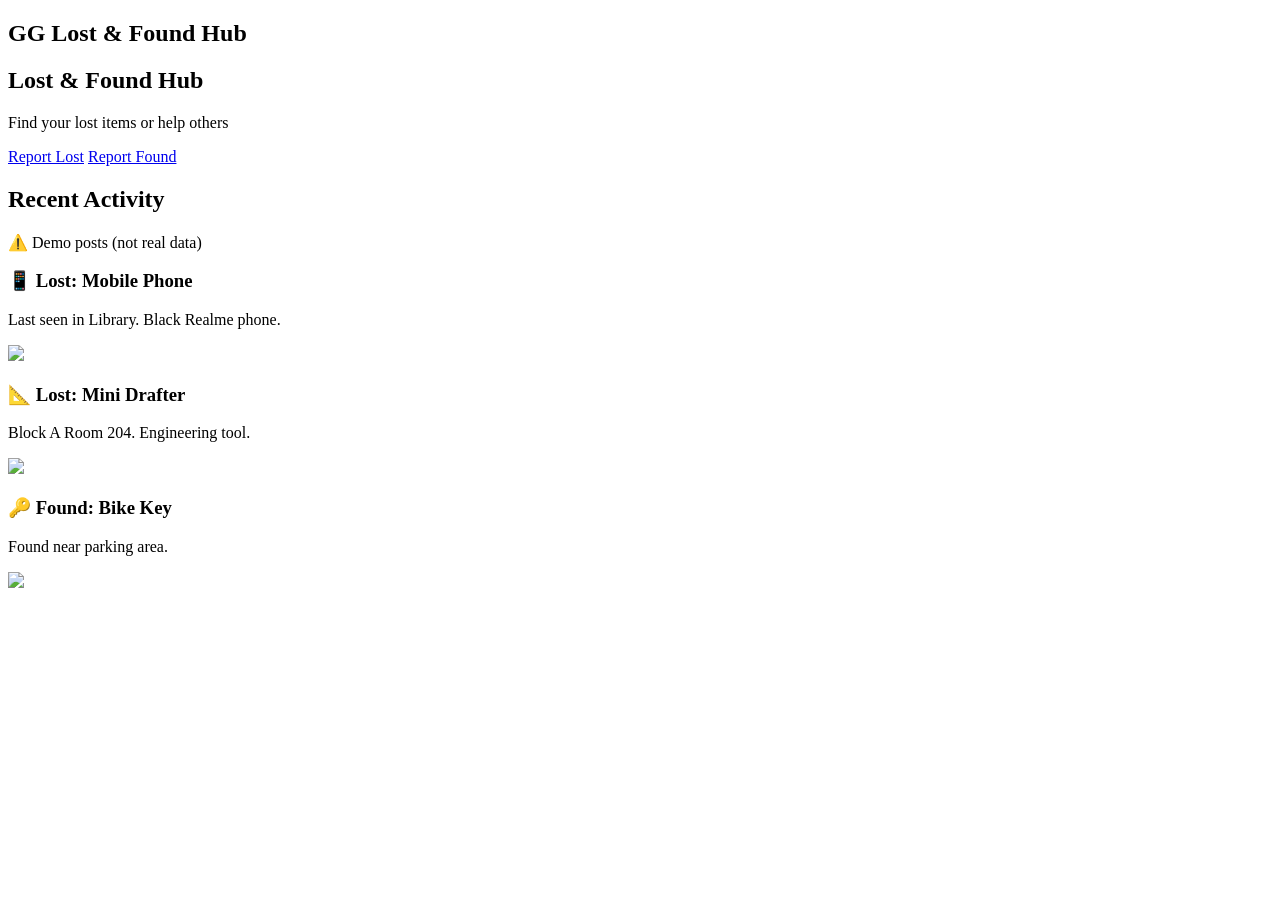
==== index.html @ 10cbdb16 "Add initial HTML structure for Lost & Found Hub" ====
<!DOCTYPE html>
<html lang="en">
<head>
<meta charset="UTF-8">
<meta name="viewport" content="width=device-width, initial-scale=1.0">
<title>GG Lost & Found Hub</title>

<link rel="stylesheet" href="css/style.css">
</head>

<body>

<header class="header">
  <h2>GG Lost & Found Hub</h2>
</header>

<section class="hero">
  <h1>Lost & Found Hub</h1>
  <p>Find your lost items or help others</p>

  <div class="hero-buttons">
    <a href="lost.html" class="btn lost">Report Lost</a>
    <a href="found.html" class="btn found">Report Found</a>
  </div>
</section>

<section class="activity-section">
  <h2>Recent Activity</h2>
  <p class="demo-note">⚠️ Demo posts (not real data)</p>

  <div class="cards-grid">

    <div class="card">
      <h3>📱 Lost: Mobile Phone</h3>
      <p>Last seen in Library. Black Realme phone.</p>
      <img src="images/dumyimage1.jpg" class="card-img">
    </div>

    <div class="card">
      <h3>📐 Lost: Mini Drafter</h3>
      <p>Block A Room 204. Engineering tool.</p>
      <img src="images/dumyimage2.jpg" class="card-img">
    </div>

    <div class="card">
      <h3>🔑 Found: Bike Key</h3>
      <p>Found near parking area.</p>
      <img src="images/dumyimage3.jpg" class="card-img">
    </div>

  </div>
</section>

<script src="js/script.js"></script>
</body>
</html>
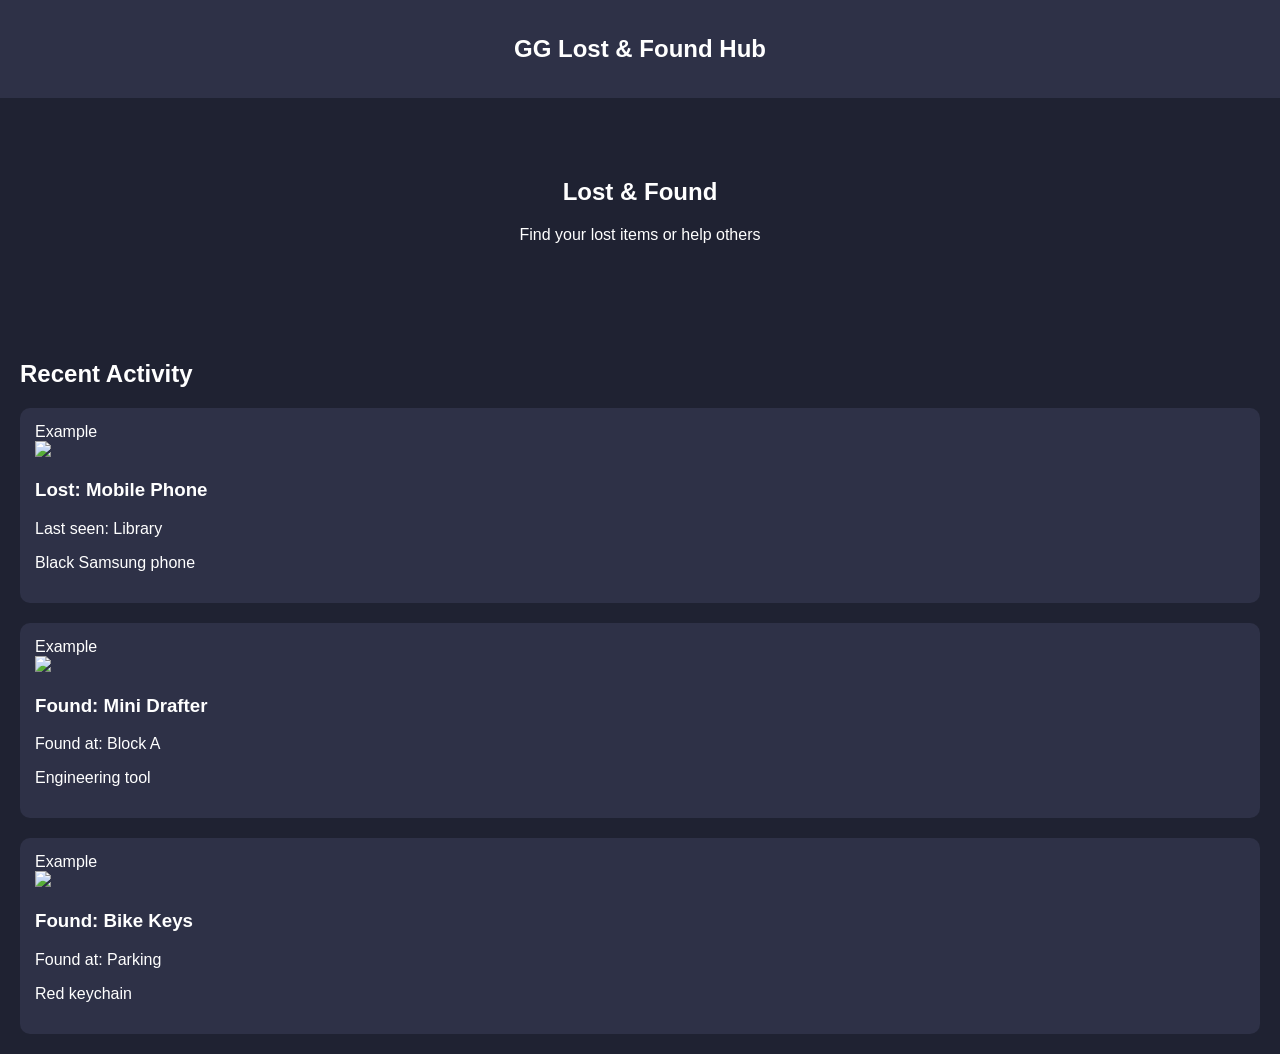
==== commit 51463869: "Update index.html with new structure and content" ====
--- a/index.html
+++ b/index.html
@@ -5,52 +5,68 @@
 <meta name="viewport" content="width=device-width, initial-scale=1.0">
 <title>GG Lost & Found Hub</title>
 
-<link rel="stylesheet" href="css/style.css">
+<link rel="stylesheet" href="style.css">
 </head>
 
 <body>
 
 <header class="header">
-  <h2>GG Lost & Found Hub</h2>
+    <h2>GG Lost & Found Hub</h2>
 </header>
 
 <section class="hero">
-  <h1>Lost & Found Hub</h1>
-  <p>Find your lost items or help others</p>
-
-  <div class="hero-buttons">
-    <a href="lost.html" class="btn lost">Report Lost</a>
-    <a href="found.html" class="btn found">Report Found</a>
-  </div>
+    <h1>Lost & Found</h1>
+    <p>Find your lost items or help others</p>
 </section>
 
 <section class="activity-section">
-  <h2>Recent Activity</h2>
-  <p class="demo-note">⚠️ Demo posts (not real data)</p>
+<h2>Recent Activity</h2>
 
-  <div class="cards-grid">
+<div class="cards-grid" id="posts-container">
 
-    <div class="card">
-      <h3>📱 Lost: Mobile Phone</h3>
-      <p>Last seen in Library. Black Realme phone.</p>
-      <img src="images/dumyimage1.jpg" class="card-img">
+<!-- Dummy Post 1 -->
+<div class="card">
+    <span class="dummy-tag">Example</span>
+    
+    <div class="card-image">
+        <img src="dumyimage1.jpg">
     </div>
 
-    <div class="card">
-      <h3>📐 Lost: Mini Drafter</h3>
-      <p>Block A Room 204. Engineering tool.</p>
-      <img src="images/dumyimage2.jpg" class="card-img">
+    <h3>Lost: Mobile Phone</h3>
+    <p>Last seen: Library</p>
+    <p>Black Samsung phone</p>
+</div>
+
+<!-- Dummy Post 2 -->
+<div class="card">
+    <span class="dummy-tag">Example</span>
+
+    <div class="card-image">
+        <img src="dumyimage2.jpg">
     </div>
 
-    <div class="card">
-      <h3>🔑 Found: Bike Key</h3>
-      <p>Found near parking area.</p>
-      <img src="images/dumyimage3.jpg" class="card-img">
+    <h3>Found: Mini Drafter</h3>
+    <p>Found at: Block A</p>
+    <p>Engineering tool</p>
+</div>
+
+<!-- Dummy Post 3 -->
+<div class="card">
+    <span class="dummy-tag">Example</span>
+
+    <div class="card-image">
+        <img src="dumyimage3.jpg">
     </div>
 
-  </div>
+    <h3>Found: Bike Keys</h3>
+    <p>Found at: Parking</p>
+    <p>Red keychain</p>
+</div>
+
+</div>
 </section>
 
-<script src="js/script.js"></script>
+<script src="script.js"></script>
+
 </body>
 </html>
--- a/style.css
+++ b/style.css
@@ -0,0 +1,102 @@
+body {
+  margin: 0;
+  font-family: sans-serif;
+  background: #1F2232;
+  color: white;
+}
+
+.header {
+  text-align: center;
+  padding: 15px;
+  background: #2E3147;
+}
+
+.hero {
+  text-align: center;
+  padding: 60px 20px;
+}
+
+.hero-buttons {
+  margin-top: 20px;
+}
+
+.btn {
+  padding: 10px 20px;
+  text-decoration: none;
+  margin: 5px;
+  border-radius: 20px;
+  display: inline-block;
+}
+
+.lost {
+  background: #D74A3D;
+  color: white;
+}
+
+.found {
+  background: #00B5B5;
+  color: black;
+}
+
+.activity-section {
+  padding: 20px;
+}
+
+.demo-note {
+  text-align: center;
+  opacity: 0.6;
+}
+
+.cards-grid {
+  display: grid;
+  gap: 20px;
+  margin-top: 20px;
+}
+
+.card {
+  background: #2E3147;
+  padding: 15px;
+  border-radius: 10px;
+  transition: 0.3s;
+}
+
+.card:hover {
+  transform: scale(1.03);
+}
+
+.card-img {
+  width: 100%;
+  border-radius: 10px;
+  margin-top: 10px;
+  height: 180px;
+  object-fit: cover;
+}
+
+.form-page {
+  display: flex;
+  justify-content: center;
+  padding: 20px;
+}
+
+.form-section {
+  background: #2E3147;
+  padding: 20px;
+  border-radius: 10px;
+  width: 90%;
+  max-width: 400px;
+}
+
+.report-form input,
+.report-form select,
+.report-form textarea {
+  width: 100%;
+  margin-bottom: 10px;
+  padding: 10px;
+}
+
+.submit-button {
+  background: #D74A3D;
+  color: white;
+  padding: 10px;
+  width: 100%;
+}
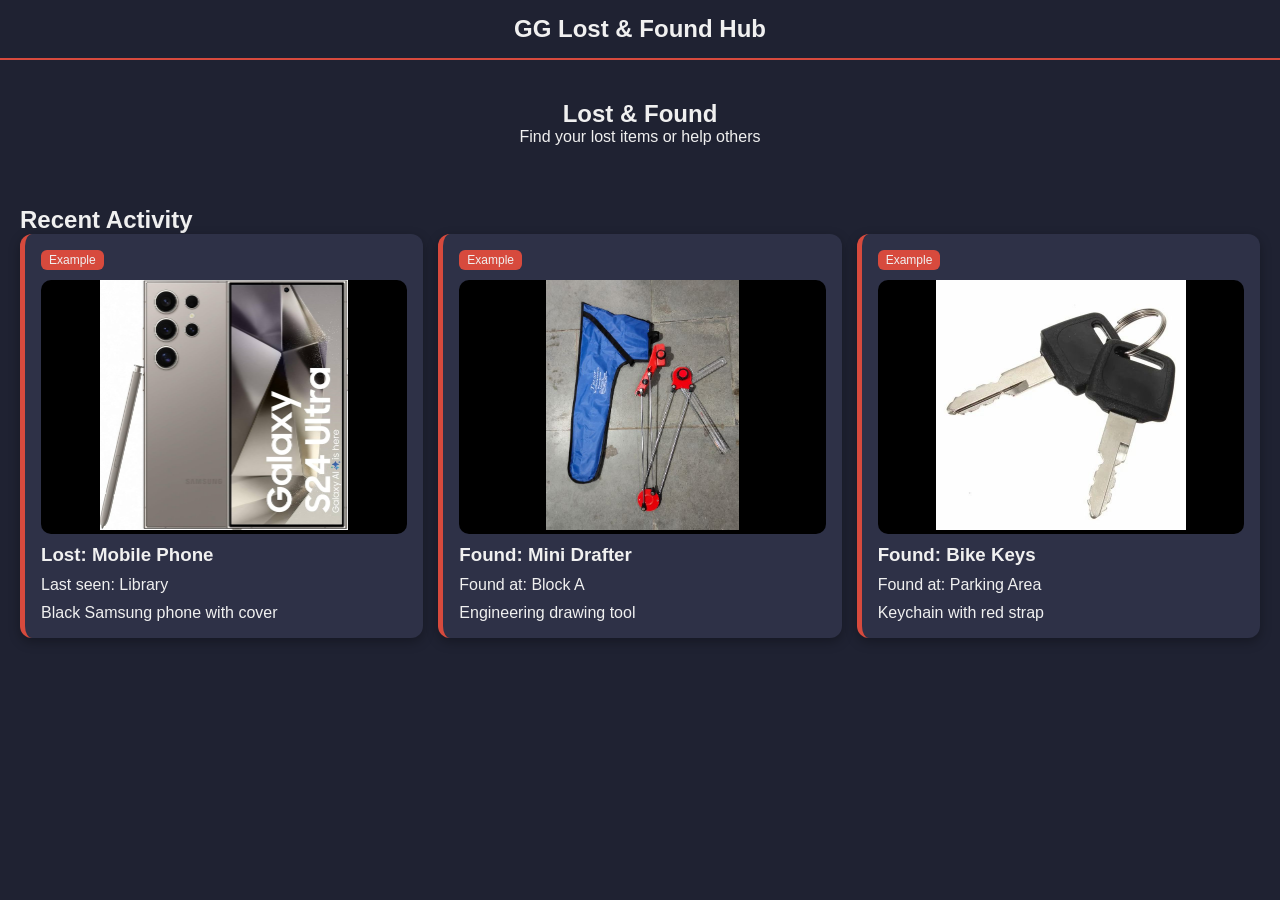
==== commit 96b81c2e: "Enhance dummy posts with more details and alt text Updated dummy posts with additional details and a" ====
--- a/index.html
+++ b/index.html
@@ -20,50 +20,50 @@
 </section>
 
 <section class="activity-section">
-<h2>Recent Activity</h2>
+    <h2>Recent Activity</h2>
 
-<div class="cards-grid" id="posts-container">
+    <div class="cards-grid" id="posts-container">
 
-<!-- Dummy Post 1 -->
-<div class="card">
-    <span class="dummy-tag">Example</span>
-    
-    <div class="card-image">
-        <img src="dumyimage1.jpg">
+        <!-- Dummy Post 1 -->
+        <div class="card">
+            <span class="dummy-tag">Example</span>
+            
+            <div class="card-image">
+                <img src="dumyimage1.jpg" alt="Mobile">
+            </div>
+
+            <h3>Lost: Mobile Phone</h3>
+            <p>Last seen: Library</p>
+            <p>Black Samsung phone with cover</p>
+        </div>
+
+        <!-- Dummy Post 2 -->
+        <div class="card">
+            <span class="dummy-tag">Example</span>
+
+            <div class="card-image">
+                <img src="dumyimage2.jpg" alt="Mini Drafter">
+            </div>
+
+            <h3>Found: Mini Drafter</h3>
+            <p>Found at: Block A</p>
+            <p>Engineering drawing tool</p>
+        </div>
+
+        <!-- Dummy Post 3 -->
+        <div class="card">
+            <span class="dummy-tag">Example</span>
+
+            <div class="card-image">
+                <img src="dumyimage3.jpg" alt="Keys">
+            </div>
+
+            <h3>Found: Bike Keys</h3>
+            <p>Found at: Parking Area</p>
+            <p>Keychain with red strap</p>
+        </div>
+
     </div>
-
-    <h3>Lost: Mobile Phone</h3>
-    <p>Last seen: Library</p>
-    <p>Black Samsung phone</p>
-</div>
-
-<!-- Dummy Post 2 -->
-<div class="card">
-    <span class="dummy-tag">Example</span>
-
-    <div class="card-image">
-        <img src="dumyimage2.jpg">
-    </div>
-
-    <h3>Found: Mini Drafter</h3>
-    <p>Found at: Block A</p>
-    <p>Engineering tool</p>
-</div>
-
-<!-- Dummy Post 3 -->
-<div class="card">
-    <span class="dummy-tag">Example</span>
-
-    <div class="card-image">
-        <img src="dumyimage3.jpg">
-    </div>
-
-    <h3>Found: Bike Keys</h3>
-    <p>Found at: Parking</p>
-    <p>Red keychain</p>
-</div>
-
-</div>
 </section>
 
 <script src="script.js"></script>
--- a/style.css
+++ b/style.css
@@ -1,102 +1,99 @@
-body {
-  margin: 0;
-  font-family: sans-serif;
-  background: #1F2232;
-  color: white;
+/* RESET */
+* {
+    margin: 0;
+    padding: 0;
+    box-sizing: border-box;
 }
 
-.header {
-  text-align: center;
-  padding: 15px;
-  background: #2E3147;
+:root {
+    --clr-bg-dark: #1F2232;
+    --clr-accent-cyan: #00B5B5;
+    --clr-accent-red: #D74A3D;
+    --clr-text-light: #F0F0F0;
+    --clr-dark-contrast: #2E3147;
+
+    --shadow-light: 0 4px 12px rgba(0,0,0,0.3);
+    --shadow-accent: 0 4px 15px rgba(0,181,181,0.4);
 }
 
-.hero {
-  text-align: center;
-  padding: 60px 20px;
+body {
+    font-family: Arial, sans-serif;
+    background: var(--clr-bg-dark);
+    color: var(--clr-text-light);
 }
 
-.hero-buttons {
-  margin-top: 20px;
+/* HEADER */
+.header {
+    background: #1F2232;
+    padding: 15px;
+    text-align: center;
+    border-bottom: 2px solid var(--clr-accent-red);
 }
 
-.btn {
-  padding: 10px 20px;
-  text-decoration: none;
-  margin: 5px;
-  border-radius: 20px;
-  display: inline-block;
+/* HERO */
+.hero {
+    text-align: center;
+    padding: 40px 20px;
 }
 
-.lost {
-  background: #D74A3D;
-  color: white;
+/* SECTION */
+.activity-section {
+    padding: 20px;
 }
 
-.found {
-  background: #00B5B5;
-  color: black;
+/* GRID */
+.cards-grid {
+    display: grid;
+    grid-template-columns: 1fr;
+    gap: 15px;
 }
 
-.activity-section {
-  padding: 20px;
+/* CARD */
+.card {
+    background: var(--clr-dark-contrast);
+    padding: 1rem;
+    border-radius: 12px;
+    border-left: 5px solid var(--clr-accent-red);
+    box-shadow: var(--shadow-light);
+
+    display: flex;
+    flex-direction: column;
+    gap: 10px;
 }
 
-.demo-note {
-  text-align: center;
-  opacity: 0.6;
+/* IMAGE */
+.card-image {
+    width: 100%;
+    overflow: hidden;
+    border-radius: 10px;
+    background: #000;
 }
 
-.cards-grid {
-  display: grid;
-  gap: 20px;
-  margin-top: 20px;
+.card-image img {
+    width: 100%;
+    height: auto;
+    object-fit: contain;
+    max-height: 250px;
 }
 
-.card {
-  background: #2E3147;
-  padding: 15px;
-  border-radius: 10px;
-  transition: 0.3s;
+/* TAG */
+.dummy-tag {
+    font-size: 12px;
+    background: var(--clr-accent-red);
+    padding: 3px 8px;
+    border-radius: 6px;
+    width: fit-content;
 }
 
-.card:hover {
-  transform: scale(1.03);
+/* RESPONSIVE */
+@media (min-width: 600px) {
+    .cards-grid {
+        grid-template-columns: repeat(2, 1fr);
+    }
 }
 
-.card-img {
-  width: 100%;
-  border-radius: 10px;
-  margin-top: 10px;
-  height: 180px;
-  object-fit: cover;
+@media (min-width: 1024px) {
+    .cards-grid {
+        grid-template-columns: repeat(3, 1fr);
+    }
 }
-
-.form-page {
-  display: flex;
-  justify-content: center;
-  padding: 20px;
-}
-
-.form-section {
-  background: #2E3147;
-  padding: 20px;
-  border-radius: 10px;
-  width: 90%;
-  max-width: 400px;
-}
-
-.report-form input,
-.report-form select,
-.report-form textarea {
-  width: 100%;
-  margin-bottom: 10px;
-  padding: 10px;
-}
-
-.submit-button {
-  background: #D74A3D;
-  color: white;
-  padding: 10px;
-  width: 100%;
-}
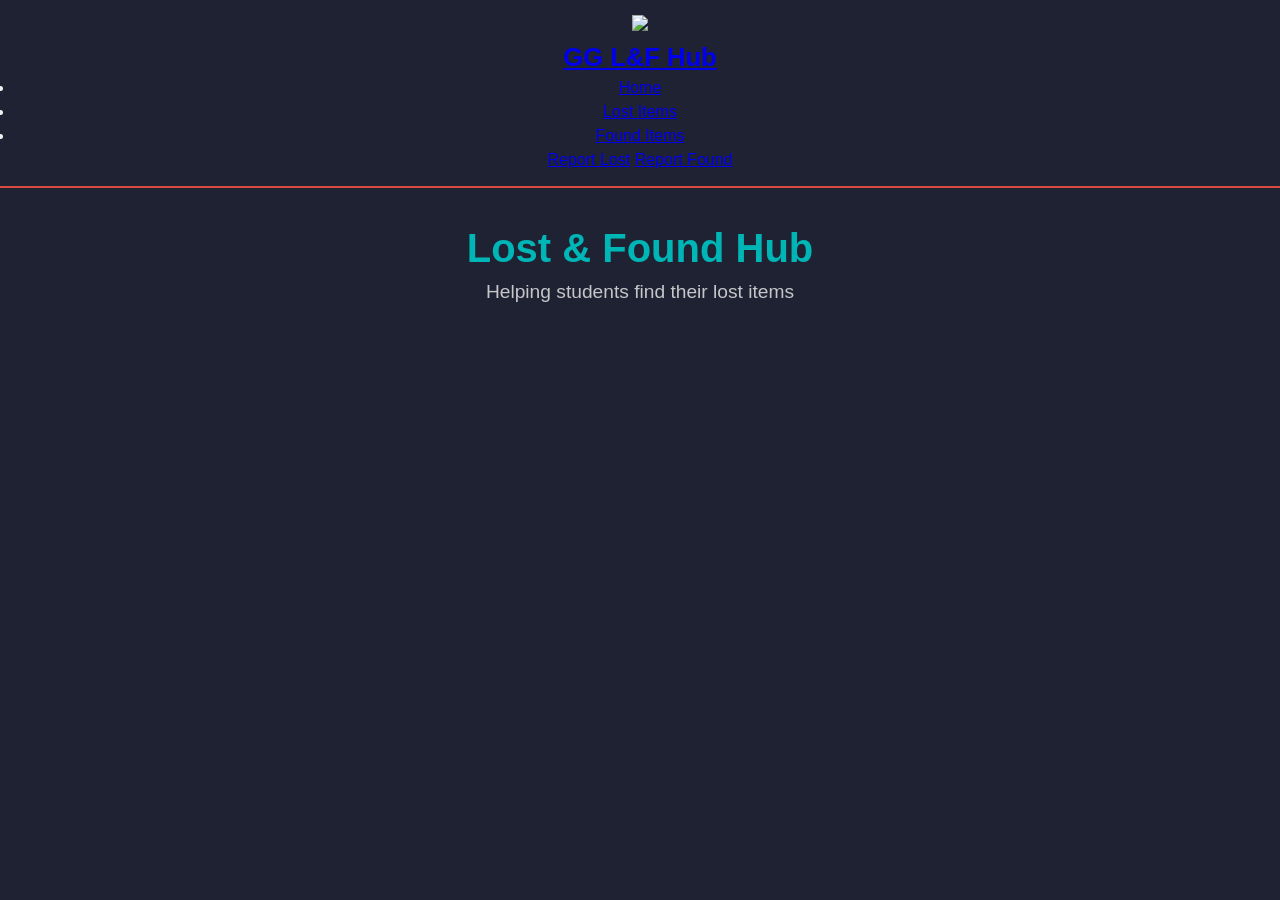
==== commit 5ef78f00: "Refactor index.html structure and update navbar" ====
--- a/index.html
+++ b/index.html
@@ -4,69 +4,39 @@
 <meta charset="UTF-8">
 <meta name="viewport" content="width=device-width, initial-scale=1.0">
 <title>GG Lost & Found Hub</title>
-
 <link rel="stylesheet" href="style.css">
 </head>
 
 <body>
 
+<!-- NAVBAR -->
 <header class="header">
-    <h2>GG Lost & Found Hub</h2>
+  <nav class="nav">
+
+    <a href="index.html" class="nav-brand">
+      <img src="1000265679.jpg" class="college-logo">
+      <h2>GG L&F Hub</h2>
+    </a>
+
+    <ul class="nav-links">
+      <li><a href="index.html">Home</a></li>
+      <li><a href="lost.html">Lost Items</a></li>
+      <li><a href="found.html">Found Items</a></li>
+    </ul>
+
+    <div class="cta-group">
+      <a href="lost.html" class="cta-button lost-btn">Report Lost</a>
+      <a href="found.html" class="cta-button found-btn">Report Found</a>
+    </div>
+
+  </nav>
 </header>
 
+<!-- HERO -->
 <section class="hero">
-    <h1>Lost & Found</h1>
-    <p>Find your lost items or help others</p>
+  <h1>Lost & Found Hub</h1>
+  <p>Helping students find their lost items</p>
 </section>
-
-<section class="activity-section">
-    <h2>Recent Activity</h2>
-
-    <div class="cards-grid" id="posts-container">
-
-        <!-- Dummy Post 1 -->
-        <div class="card">
-            <span class="dummy-tag">Example</span>
-            
-            <div class="card-image">
-                <img src="dumyimage1.jpg" alt="Mobile">
-            </div>
-
-            <h3>Lost: Mobile Phone</h3>
-            <p>Last seen: Library</p>
-            <p>Black Samsung phone with cover</p>
-        </div>
-
-        <!-- Dummy Post 2 -->
-        <div class="card">
-            <span class="dummy-tag">Example</span>
-
-            <div class="card-image">
-                <img src="dumyimage2.jpg" alt="Mini Drafter">
-            </div>
-
-            <h3>Found: Mini Drafter</h3>
-            <p>Found at: Block A</p>
-            <p>Engineering drawing tool</p>
-        </div>
-
-        <!-- Dummy Post 3 -->
-        <div class="card">
-            <span class="dummy-tag">Example</span>
-
-            <div class="card-image">
-                <img src="dumyimage3.jpg" alt="Keys">
-            </div>
-
-            <h3>Found: Bike Keys</h3>
-            <p>Found at: Parking Area</p>
-            <p>Keychain with red strap</p>
-        </div>
-
-    </div>
-</section>
-
-<script src="script.js"></script>
 
 </body>
 </html>
--- a/style.css
+++ b/style.css
@@ -13,59 +13,78 @@
     --clr-dark-contrast: #2E3147;
 
     --shadow-light: 0 4px 12px rgba(0,0,0,0.3);
-    --shadow-accent: 0 4px 15px rgba(0,181,181,0.4);
 }
 
 body {
     font-family: Arial, sans-serif;
     background: var(--clr-bg-dark);
     color: var(--clr-text-light);
+    line-height: 1.5;
 }
 
 /* HEADER */
 .header {
-    background: #1F2232;
-    padding: 15px;
     text-align: center;
+    padding: 14px;
     border-bottom: 2px solid var(--clr-accent-red);
+}
+
+.header h2 {
+    font-size: clamp(1.2rem, 2vw, 1.8rem);
 }
 
 /* HERO */
 .hero {
     text-align: center;
-    padding: 40px 20px;
+    padding: 30px 15px;
+}
+
+.hero h1 {
+    font-size: clamp(1.5rem, 4vw, 2.5rem);
+    color: var(--clr-accent-cyan);
+}
+
+.hero p {
+    font-size: clamp(0.9rem, 2.5vw, 1.2rem);
+    opacity: 0.8;
 }
 
 /* SECTION */
 .activity-section {
-    padding: 20px;
+    padding: 15px;
 }
 
-/* GRID */
+.activity-section h2 {
+    text-align: center;
+    margin-bottom: 20px;
+    font-size: clamp(1.3rem, 3vw, 2rem);
+}
+
+/* GRID (AUTO RESPONSIVE) */
 .cards-grid {
     display: grid;
-    grid-template-columns: 1fr;
+    grid-template-columns: repeat(auto-fit, minmax(250px, 1fr));
     gap: 15px;
 }
 
 /* CARD */
 .card {
     background: var(--clr-dark-contrast);
-    padding: 1rem;
+    padding: 12px;
     border-radius: 12px;
-    border-left: 5px solid var(--clr-accent-red);
+    border-left: 4px solid var(--clr-accent-red);
     box-shadow: var(--shadow-light);
 
     display: flex;
     flex-direction: column;
-    gap: 10px;
+    gap: 8px;
 }
 
 /* IMAGE */
 .card-image {
     width: 100%;
+    border-radius: 10px;
     overflow: hidden;
-    border-radius: 10px;
     background: #000;
 }
 
@@ -73,27 +92,38 @@
     width: 100%;
     height: auto;
     object-fit: contain;
-    max-height: 250px;
+    max-height: 220px;
+}
+
+/* TEXT */
+.card h3 {
+    font-size: clamp(1rem, 2.5vw, 1.2rem);
+}
+
+.card p {
+    font-size: clamp(0.85rem, 2.2vw, 1rem);
+    opacity: 0.85;
 }
 
 /* TAG */
 .dummy-tag {
-    font-size: 12px;
+    font-size: 10px;
     background: var(--clr-accent-red);
-    padding: 3px 8px;
-    border-radius: 6px;
+    padding: 3px 6px;
+    border-radius: 5px;
     width: fit-content;
 }
 
-/* RESPONSIVE */
-@media (min-width: 600px) {
-    .cards-grid {
-        grid-template-columns: repeat(2, 1fr);
+/* HOVER only on desktop */
+@media (hover: hover) {
+    .card:hover {
+        transform: translateY(-5px);
     }
 }
 
-@media (min-width: 1024px) {
-    .cards-grid {
-        grid-template-columns: repeat(3, 1fr);
+/* EXTRA SMALL DEVICES */
+@media (max-width: 350px) {
+    .card-image img {
+        max-height: 180px;
     }
 }
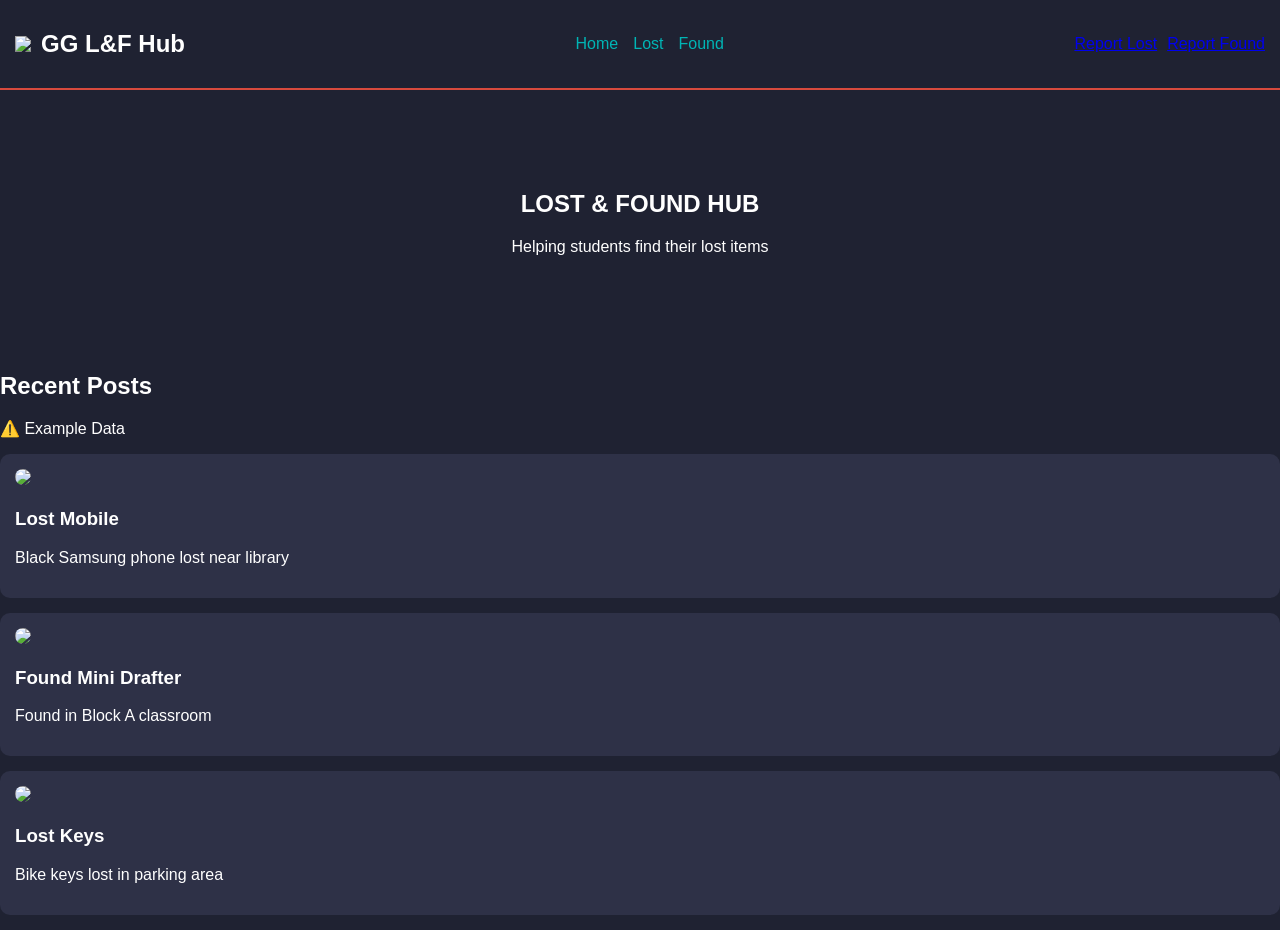
==== commit 88a6051b: "Update navbar and add recent posts section" ====
--- a/index.html
+++ b/index.html
@@ -4,39 +4,68 @@
 <meta charset="UTF-8">
 <meta name="viewport" content="width=device-width, initial-scale=1.0">
 <title>GG Lost & Found Hub</title>
+
 <link rel="stylesheet" href="style.css">
 </head>
 
 <body>
 
-<!-- NAVBAR -->
 <header class="header">
   <nav class="nav">
-
-    <a href="index.html" class="nav-brand">
-      <img src="1000265679.jpg" class="college-logo">
+    <div class="nav-brand">
+      <img src="images/1000265679.jpg" class="logo">
       <h2>GG L&F Hub</h2>
-    </a>
+    </div>
 
     <ul class="nav-links">
       <li><a href="index.html">Home</a></li>
-      <li><a href="lost.html">Lost Items</a></li>
-      <li><a href="found.html">Found Items</a></li>
+      <li><a href="lost.html">Lost</a></li>
+      <li><a href="found.html">Found</a></li>
     </ul>
 
     <div class="cta-group">
-      <a href="lost.html" class="cta-button lost-btn">Report Lost</a>
-      <a href="found.html" class="cta-button found-btn">Report Found</a>
+      <a href="lost.html" class="btn lost">Report Lost</a>
+      <a href="found.html" class="btn found">Report Found</a>
     </div>
-
   </nav>
 </header>
 
-<!-- HERO -->
 <section class="hero">
-  <h1>Lost & Found Hub</h1>
+  <h1>LOST & FOUND HUB</h1>
   <p>Helping students find their lost items</p>
 </section>
 
+<section class="posts">
+
+  <h2>Recent Posts</h2>
+
+  <!-- Dummy Tag -->
+  <p class="dummy-label">⚠️ Example Data</p>
+
+  <div class="grid">
+
+    <div class="card">
+      <img src="images/dumyimage1.jpg">
+      <h3>Lost Mobile</h3>
+      <p>Black Samsung phone lost near library</p>
+    </div>
+
+    <div class="card">
+      <img src="images/dumyimage2.jpg">
+      <h3>Found Mini Drafter</h3>
+      <p>Found in Block A classroom</p>
+    </div>
+
+    <div class="card">
+      <img src="images/dumyimage3.jpg">
+      <h3>Lost Keys</h3>
+      <p>Bike keys lost in parking area</p>
+    </div>
+
+  </div>
+
+</section>
+
+<script src="script.js"></script>
 </body>
 </html>
--- a/style.css
+++ b/style.css
@@ -1,129 +1,103 @@
-/* RESET */
-* {
-    margin: 0;
-    padding: 0;
-    box-sizing: border-box;
+body {
+  margin: 0;
+  font-family: Arial;
+  background: #1F2232;
+  color: white;
 }
 
-:root {
-    --clr-bg-dark: #1F2232;
-    --clr-accent-cyan: #00B5B5;
-    --clr-accent-red: #D74A3D;
-    --clr-text-light: #F0F0F0;
-    --clr-dark-contrast: #2E3147;
-
-    --shadow-light: 0 4px 12px rgba(0,0,0,0.3);
+/* NAVBAR */
+.header {
+  background: rgba(31,34,50,0.95);
+  border-bottom: 2px solid #D74A3D;
 }
 
-body {
-    font-family: Arial, sans-serif;
-    background: var(--clr-bg-dark);
-    color: var(--clr-text-light);
-    line-height: 1.5;
+.nav {
+  display: flex;
+  justify-content: space-between;
+  align-items: center;
+  flex-wrap: wrap;
+  padding: 10px 15px;
 }
 
-/* HEADER */
-.header {
-    text-align: center;
-    padding: 14px;
-    border-bottom: 2px solid var(--clr-accent-red);
+/* LOGO */
+.nav-brand {
+  display: flex;
+  align-items: center;
+  gap: 10px;
+  text-decoration: none;
 }
 
-.header h2 {
-    font-size: clamp(1.2rem, 2vw, 1.8rem);
+.college-logo {
+  height: 40px;
+  width: 40px;
+  border-radius: 50%;
+  background: white;
+  padding: 3px;
+}
+
+/* LINKS */
+.nav-links {
+  display: flex;
+  list-style: none;
+  gap: 15px;
+}
+
+.nav-links a {
+  color: #00B5B5;
+  text-decoration: none;
+}
+
+/* BUTTONS */
+.cta-group {
+  display: flex;
+  gap: 10px;
+}
+
+.cta-button {
+  padding: 8px 14px;
+  border-radius: 20px;
+  font-size: 14px;
+  font-weight: bold;
+}
+
+.lost-btn {
+  background: #D74A3D;
+  color: white;
+}
+
+.found-btn {
+  background: #00B5B5;
+  color: #1F2232;
 }
 
 /* HERO */
 .hero {
-    text-align: center;
-    padding: 30px 15px;
+  text-align: center;
+  padding: 80px 20px;
 }
 
-.hero h1 {
-    font-size: clamp(1.5rem, 4vw, 2.5rem);
-    color: var(--clr-accent-cyan);
+/* CARDS */
+.activity {
+  padding: 20px;
 }
 
-.hero p {
-    font-size: clamp(0.9rem, 2.5vw, 1.2rem);
-    opacity: 0.8;
+.card {
+  background: #2E3147;
+  margin: 15px 0;
+  padding: 15px;
+  border-radius: 10px;
 }
 
-/* SECTION */
-.activity-section {
-    padding: 15px;
+.card img {
+  width: 100%;
+  height: auto;
+  border-radius: 10px;
 }
 
-.activity-section h2 {
-    text-align: center;
-    margin-bottom: 20px;
-    font-size: clamp(1.3rem, 3vw, 2rem);
+/* MOBILE */
+@media (max-width: 600px) {
+  .nav {
+    flex-direction: column;
+    gap: 10px;
+  }
 }
-
-/* GRID (AUTO RESPONSIVE) */
-.cards-grid {
-    display: grid;
-    grid-template-columns: repeat(auto-fit, minmax(250px, 1fr));
-    gap: 15px;
-}
-
-/* CARD */
-.card {
-    background: var(--clr-dark-contrast);
-    padding: 12px;
-    border-radius: 12px;
-    border-left: 4px solid var(--clr-accent-red);
-    box-shadow: var(--shadow-light);
-
-    display: flex;
-    flex-direction: column;
-    gap: 8px;
-}
-
-/* IMAGE */
-.card-image {
-    width: 100%;
-    border-radius: 10px;
-    overflow: hidden;
-    background: #000;
-}
-
-.card-image img {
-    width: 100%;
-    height: auto;
-    object-fit: contain;
-    max-height: 220px;
-}
-
-/* TEXT */
-.card h3 {
-    font-size: clamp(1rem, 2.5vw, 1.2rem);
-}
-
-.card p {
-    font-size: clamp(0.85rem, 2.2vw, 1rem);
-    opacity: 0.85;
-}
-
-/* TAG */
-.dummy-tag {
-    font-size: 10px;
-    background: var(--clr-accent-red);
-    padding: 3px 6px;
-    border-radius: 5px;
-    width: fit-content;
-}
-
-/* HOVER only on desktop */
-@media (hover: hover) {
-    .card:hover {
-        transform: translateY(-5px);
-    }
-}
-
-/* EXTRA SMALL DEVICES */
-@media (max-width: 350px) {
-    .card-image img {
-        max-height: 180px;
-    }
-}
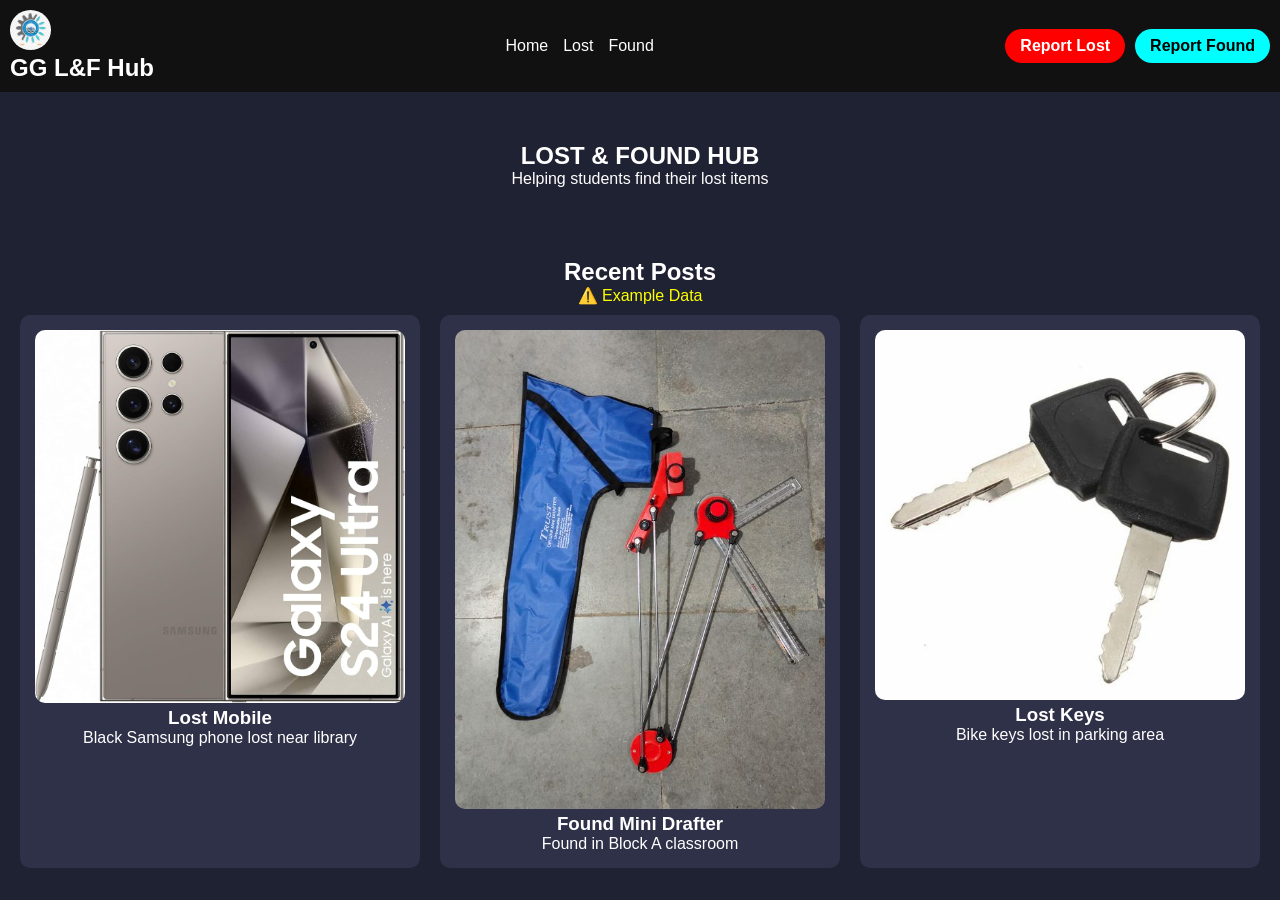
==== commit 69b7c71a: "Update image source paths in index.html" ====
--- a/index.html
+++ b/index.html
@@ -13,7 +13,7 @@
 <header class="header">
   <nav class="nav">
     <div class="nav-brand">
-      <img src="images/1000265679.jpg" class="logo">
+      <img src="1000265679.jpg" class="logo">
       <h2>GG L&F Hub</h2>
     </div>
 
@@ -45,19 +45,19 @@
   <div class="grid">
 
     <div class="card">
-      <img src="images/dumyimage1.jpg">
+      <img src="dumyimage1.jpg">
       <h3>Lost Mobile</h3>
       <p>Black Samsung phone lost near library</p>
     </div>
 
     <div class="card">
-      <img src="images/dumyimage2.jpg">
+      <img src="dumyimage2.jpg">
       <h3>Found Mini Drafter</h3>
       <p>Found in Block A classroom</p>
     </div>
 
     <div class="card">
-      <img src="images/dumyimage3.jpg">
+      <img src="dumyimage3.jpg">
       <h3>Lost Keys</h3>
       <p>Bike keys lost in parking area</p>
     </div>
--- a/style.css
+++ b/style.css
@@ -1,103 +1,135 @@
-body {
-  margin: 0;
-  font-family: Arial;
-  background: #1F2232;
-  color: white;
+*{
+margin:0;
+padding:0;
+box-sizing:border-box;
+font-family:sans-serif;
+}
+
+body{
+background:#1F2232;
+color:white;
 }
 
 /* NAVBAR */
-.header {
-  background: rgba(31,34,50,0.95);
-  border-bottom: 2px solid #D74A3D;
+.header{
+background:#111;
+padding:10px;
 }
 
-.nav {
-  display: flex;
-  justify-content: space-between;
-  align-items: center;
-  flex-wrap: wrap;
-  padding: 10px 15px;
+.nav{
+display:flex;
+justify-content:space-between;
+align-items:center;
+flex-wrap:wrap;
 }
 
-/* LOGO */
-.nav-brand {
-  display: flex;
-  align-items: center;
-  gap: 10px;
-  text-decoration: none;
+.logo{
+height:40px;
+border-radius:50%;
 }
 
-.college-logo {
-  height: 40px;
-  width: 40px;
-  border-radius: 50%;
-  background: white;
-  padding: 3px;
+.nav-links{
+display:flex;
+gap:15px;
+list-style:none;
 }
 
-/* LINKS */
-.nav-links {
-  display: flex;
-  list-style: none;
-  gap: 15px;
+.nav-links a{
+color:white;
+text-decoration:none;
 }
 
-.nav-links a {
-  color: #00B5B5;
-  text-decoration: none;
+.cta-group{
+display:flex;
+gap:10px;
 }
 
 /* BUTTONS */
-.cta-group {
-  display: flex;
-  gap: 10px;
+.btn{
+padding:8px 15px;
+border-radius:20px;
+text-decoration:none;
+font-weight:bold;
 }
 
-.cta-button {
-  padding: 8px 14px;
-  border-radius: 20px;
-  font-size: 14px;
-  font-weight: bold;
+.lost{
+background:red;
+color:white;
 }
 
-.lost-btn {
-  background: #D74A3D;
-  color: white;
-}
-
-.found-btn {
-  background: #00B5B5;
-  color: #1F2232;
+.found{
+background:cyan;
+color:black;
 }
 
 /* HERO */
-.hero {
-  text-align: center;
-  padding: 80px 20px;
+.hero{
+text-align:center;
+padding:50px 20px;
 }
 
-/* CARDS */
-.activity {
-  padding: 20px;
+/* POSTS */
+.posts{
+padding:20px;
+text-align:center;
 }
 
-.card {
-  background: #2E3147;
-  margin: 15px 0;
-  padding: 15px;
-  border-radius: 10px;
+.dummy-label{
+color:yellow;
+margin-bottom:10px;
 }
 
-.card img {
-  width: 100%;
-  height: auto;
-  border-radius: 10px;
+.grid{
+display:grid;
+grid-template-columns:1fr;
+gap:20px;
 }
 
-/* MOBILE */
-@media (max-width: 600px) {
-  .nav {
-    flex-direction: column;
-    gap: 10px;
-  }
+.card{
+background:#2E3147;
+padding:15px;
+border-radius:10px;
 }
+
+.card img{
+width:100%;
+height:auto;
+border-radius:10px;
+}
+
+/* FORM */
+.form-section{
+display:flex;
+justify-content:center;
+padding:30px;
+}
+
+.form{
+display:flex;
+flex-direction:column;
+gap:15px;
+width:300px;
+}
+
+input, textarea{
+padding:10px;
+border:none;
+border-radius:5px;
+}
+
+button{
+padding:10px;
+background:red;
+color:white;
+border:none;
+border-radius:5px;
+}
+
+/* RESPONSIVE */
+@media(min-width:768px){
+
+.grid{
+grid-template-columns:repeat(3,1fr);
+}
+
+}
